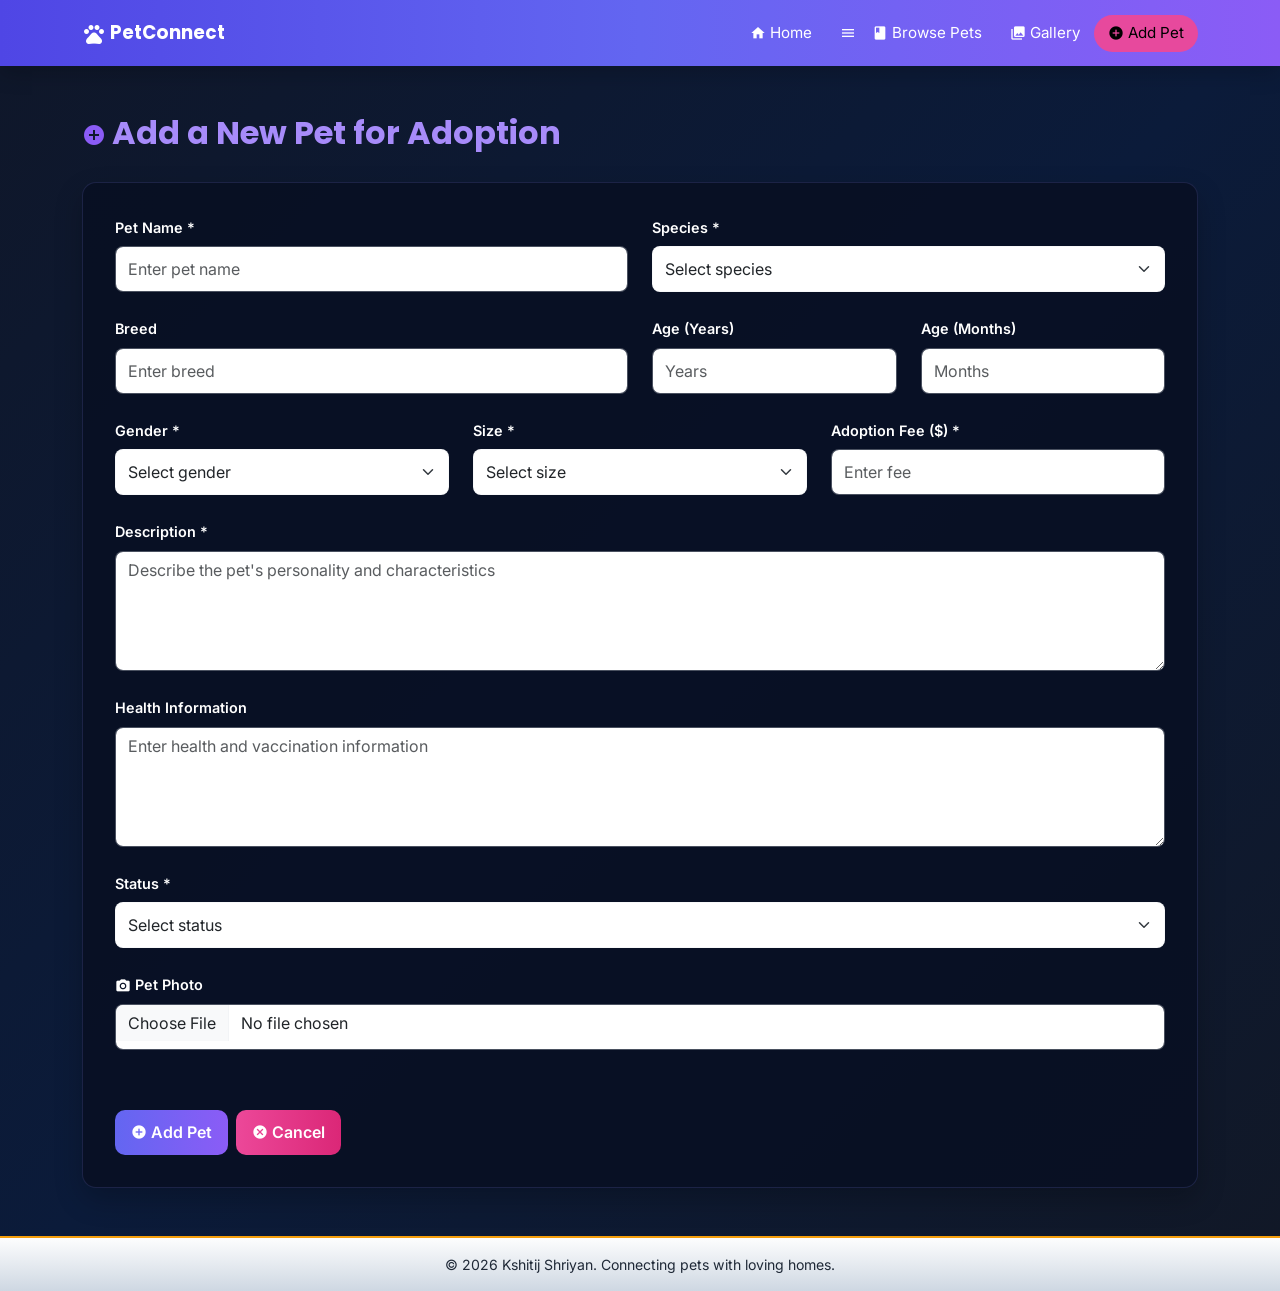
==== a1/add.html @ b30da1f7 "Made add pet page gone thourgh the basic structure of the page." ====
<!DOCTYPE html>
<html lang="en">
<head>
  <meta charset="UTF-8">
  <meta name="viewport" content="width=device-width, initial-scale=1.0">
  <title>PetConnect | Add Pet</title>
  <link rel="icon" type="image/x-icon" href="assets/images/favicon.ico">

  <link rel="preconnect" href="https://fonts.googleapis.com">
  <link rel="preconnect" href="https://fonts.gstatic.com" crossorigin>
  <link href="https://fonts.googleapis.com/css2?family=Inter:wght@400;500;600;700&family=Material+Icons&family=Poppins:wght@400;500;600;700;800&display=swap" rel="stylesheet">

  <link href="https://cdn.jsdelivr.net/npm/bootstrap@5.3.3/dist/css/bootstrap.min.css" rel="stylesheet">
  <link rel="stylesheet" href="assets/css/styles.css">
</head>
<body>
  <header>
    <nav class="navbar navbar-expand-lg site-navbar">
      <div class="container">
        <a class="navbar-brand" href="index.html">
          <span class="material-icons align-middle me-1">pets</span>PetConnect
        </a>

        <button class="navbar-toggler text-white border-0 shadow-none" type="button" data-bs-toggle="collapse" data-bs-target="#mainNav" aria-label="Toggle navigation">
          <span class="material-icons text-white">menu</span>
        </button>

        <div class="collapse navbar-collapse" id="mainNav">
          <ul class="navbar-nav ms-auto">
            <li class="nav-item"><a class="nav-link" href="index.html"><span class="material-icons nav-icon">home</span>Home</a></li>
            <li class="nav-item"><a class="nav-link" href="pets.html"><span class="material-icons nav-icon">menu_book</span>Browse Pets</a></li>
            <li class="nav-item"><a class="nav-link" href="gallery.html"><span class="material-icons nav-icon">photo_library</span>Gallery</a></li>
            <li class="nav-item"><a class="nav-link active" href="add.html"><span class="material-icons nav-icon">add_circle</span>Add Pet</a></li>
          </ul>
        </div>
      </div>
    </nav>
  </header>

  <main class="site-main">
    <section class="container py-5">
      <h1 class="page-title"><span class="material-icons section-icon">add_circle</span>Add a New Pet for Adoption</h1>

      <form class="add-form" id="petForm" novalidate>
        <div class="row g-4">
          <div class="col-md-6">
            <label for="name" class="form-label">Pet Name *</label>
            <input type="text" class="form-control" id="name" name="name" placeholder="Enter pet name" required>
          </div>

          <div class="col-md-6">
            <label for="species" class="form-label">Species *</label>
            <select class="form-select" id="species" name="species" required>
              <option value="">Select species</option>
              <option>Dog</option>
              <option>Cat</option>
              <option>Bird</option>
              <option>Rabbit</option>
              <option>Other</option>
            </select>
          </div>

          <div class="col-md-6">
            <label for="breed" class="form-label">Breed</label>
            <input type="text" class="form-control" id="breed" name="breed" placeholder="Enter breed" required>
          </div>

          <div class="col-md-3">
            <label for="age_years" class="form-label">Age (Years)</label>
            <input type="number" class="form-control" id="age_years" name="age_years" placeholder="Years" min="0" required>
          </div>

          <div class="col-md-3">
            <label for="age_months" class="form-label">Age (Months)</label>
            <input type="number" class="form-control" id="age_months" name="age_months" placeholder="Months" min="0" max="11" required>
          </div>

          <div class="col-md-4">
            <label for="gender" class="form-label">Gender *</label>
            <select class="form-select" id="gender" name="gender" required>
              <option value="">Select gender</option>
              <option>Male</option>
              <option>Female</option>
            </select>
          </div>

          <div class="col-md-4">
            <label for="size" class="form-label">Size *</label>
            <select class="form-select" id="size" name="size" required>
              <option value="">Select size</option>
              <option>Small</option>
              <option>Medium</option>
              <option>Large</option>
              <option>Extra Large</option>
            </select>
          </div>

          <div class="col-md-4">
            <label for="adoption_fee" class="form-label">Adoption Fee ($) *</label>
            <input type="number" class="form-control" id="adoption_fee" name="adoption_fee" placeholder="Enter fee" min="0" step="0.01" required>
          </div>

          <div class="col-12">
            <label for="description" class="form-label">Description *</label>
            <textarea class="form-control" id="description" name="description" rows="4" placeholder="Describe the pet's personality and characteristics" required></textarea>
          </div>

          <div class="col-12">
            <label for="health_info" class="form-label">Health Information</label>
            <textarea class="form-control" id="health_info" name="health_info" rows="3" placeholder="Enter health and vaccination information" required></textarea>
          </div>

          <div class="col-12">
            <label for="status" class="form-label">Status *</label>
            <select class="form-select" id="status" name="status" required>
              <option value="">Select status</option>
              <option>Available</option>
              <option>Pending</option>
              <option>Adopted</option>
            </select>
          </div>

          <div class="col-12">
            <label for="image" class="form-label"><span class="material-icons upload-icon">photo_camera</span>Pet Photo</label>
            <input type="file" class="form-control" id="image" name="image" accept=".jpg,.jpeg,.png,.gif,.webp" required>
            <div id="imageFeedback" class="image-feedback"></div>
            <div id="imagePreviewWrapper" class="preview-wrapper d-none">
              <img id="imagePreview" src="" alt="Image preview" class="preview-image">
            </div>
          </div>

          <div class="col-12 d-flex gap-2">
            <button type="submit" class="btn btn-primary-custom">
              <span class="material-icons btn-icon">add_circle</span>Add Pet
            </button>
            <button type="reset" class="btn btn-secondary-custom">
              <span class="material-icons btn-icon">cancel</span>Cancel
            </button>
          </div>
        </div>
      </form>
    </section>
  </main>

  <footer class="site-footer">
    <div class="container text-center">
      <p>© 2026 Kshitij Shriyan. Connecting pets with loving homes.</p>
    </div>
  </footer>

  <script src="https://cdn.jsdelivr.net/npm/bootstrap@5.3.3/dist/js/bootstrap.bundle.min.js"></script>
  <script src="assets/js/scripts.js"></script>
</body>
</html>
---- a1/assets/css/styles.css ----
:root {
  --primary: #6366f1;
  --primary-dark: #4f46e5;
  --primary-light: #818cf8;
  --secondary: #ec4899;
  --secondary-dark: #db2777;
  --accent-orange: #f59e0b;
  --accent-green: #10b981;
  --accent-purple: #8b5cf6;
  --text-dark: #1f2937;
  --text-light: #6b7280;
  --bg-light: #f9fafb;
  --white: #ffffff;
  --border: #e5e7eb;
  --card-bg: rgba(7, 16, 40, 0.92);
  --page-bg: linear-gradient(135deg, #0f172a 0%, #0b1b3a 50%, #111827 100%);
}

* {
  box-sizing: border-box;
}

body {
  margin: 0;
  font-family: 'Inter', sans-serif;
  color: var(--white);
  background: #e9ecef;
}

h1, h2, h3, h4, h5, h6,
.navbar-brand {
  font-family: 'Poppins', sans-serif;
}

.site-navbar {
  background: linear-gradient(90deg, var(--primary-dark), var(--primary), var(--accent-purple));
  padding: 0.9rem 0;
  box-shadow: 0 8px 20px rgba(0, 0, 0, 0.18);
}

.navbar-brand,
.nav-link {
  color: var(--white);
}

.navbar-brand {
  font-weight: 700;
  font-size: 1.15rem;
}

.nav-link {
  display: flex;
  align-items: center;
  gap: 0.3rem;
  font-size: 0.95rem;
  padding: 0.45rem 0.85rem !important;
  border-radius: 999px;
  transition: 0.25s ease;
}

.nav-link:hover,
.nav-link.active {
  color: var(--white);
  background: rgba(236, 72, 153, 0.95);
}

.nav-icon {
  font-size: 16px;
}

.site-main {
  background: var(--page-bg);
  min-height: calc(100vh - 132px);
}

.carousel-image {
  height: 340px;
  object-fit: cover;
}

.custom-caption {
  left: 20px;
  right: 20px;
  bottom: 16px;
  background: rgba(99, 102, 241, 0.95);
  border-radius: 12px;
  padding: 1rem;
  font-weight: 600;
}

.carousel-control-icon {
  background: rgba(79, 70, 229, 0.72);
  border-radius: 50%;
  padding: 10px;
  font-size: 32px;
}

.section-heading,
.page-title {
  margin-bottom: 1.8rem;
}

.section-heading h1,
.page-title {
  color: #a78bfa;
  font-size: 2rem;
  font-weight: 700;
}

.section-icon {
  vertical-align: middle;
  margin-right: 0.4rem;
  color: var(--accent-purple);
}

.heading-line {
  width: 80px;
  height: 4px;
  border-radius: 999px;
  background: linear-gradient(90deg, var(--secondary), var(--primary));
  margin-top: 0.6rem;
}

.pet-card,
.table-card,
.banner-card,
.add-form {
  background: rgba(8, 15, 35, 0.88);
  border-radius: 14px;
  border: 1px solid rgba(129, 140, 248, 0.16);
  box-shadow: 0 12px 28px rgba(0, 0, 0, 0.22);
}

.pet-card {
  overflow: hidden;
  height: 100%;
  transition: transform 0.25s ease, box-shadow 0.25s ease;
}

.pet-card:hover {
  transform: translateY(-4px);
  box-shadow: 0 18px 32px rgba(0, 0, 0, 0.28);
}

.pet-card-img {
  width: 100%;
  height: 180px;
  object-fit: cover;
  display: block;
}

.pet-card-body {
  padding: 1rem;
}

.pet-card-body h2 {
  font-size: 1rem;
  font-weight: 700;
  margin-bottom: 0.35rem;
  color: var(--white);
}

.pet-card-body p {
  margin-bottom: 0.8rem;
  color: var(--text-light);
  font-size: 0.9rem;
}

.pet-price {
  color: var(--white);
  font-weight: 600;
  font-size: 0.95rem;
}

.banner-card {
  padding: 0.75rem;
}

.table-card {
  padding: 1rem;
  background: rgba(255, 255, 255, 0.96);
}

.pet-table th {
  font-family: 'Poppins', sans-serif;
  font-size: 0.78rem;
  text-transform: uppercase;
  color: var(--text-dark);
  white-space: nowrap;
}

.pet-table td {
  color: var(--text-dark);
  font-size: 0.9rem;
}

.filter-box {
  min-width: 180px;
}

.filter-box label {
  color: var(--white);
  font-size: 0.9rem;
}

.gallery-image-btn {
  border: 0;
  padding: 0;
  background: transparent;
  width: 100%;
  text-align: left;
}

.badge-row {
  display: flex;
  gap: 0.5rem;
  flex-wrap: wrap;
  margin-bottom: 0.8rem;
}

.species-badge,
.status-badge {
  display: inline-block;
  padding: 0.28rem 0.65rem;
  font-size: 0.72rem;
  font-weight: 600;
  border-radius: 999px;
}

.species-badge {
  background: rgba(99, 102, 241, 0.18);
  color: #c4b5fd;
}

.status-badge.available {
  background: rgba(236, 72, 153, 0.95);
  color: var(--white);
}

.status-badge.pending {
  background: rgba(139, 92, 246, 0.95);
  color: var(--white);
}

.status-badge.adopted {
  background: rgba(16, 185, 129, 0.95);
  color: var(--white);
}

.pet-modal-content {
  background: #1f2940;
  border: 1px solid rgba(129, 140, 248, 0.25);
  border-radius: 12px;
}

.pet-modal-content .modal-header {
  background: linear-gradient(90deg, var(--primary-dark), var(--primary));
  border-bottom: 0;
}

.add-form {
  padding: 2rem;
}

.form-label {
  color: var(--white);
  font-weight: 600;
  font-size: 0.9rem;
}

.form-control,
.form-select {
  border-radius: 8px;
  border: 1px solid rgba(229, 231, 235, 0.3);
  min-height: 46px;
}

.form-control:focus,
.form-select:focus {
  border-color: var(--primary-light);
  box-shadow: 0 0 0 0.2rem rgba(99, 102, 241, 0.2);
}

textarea.form-control {
  min-height: 120px;
}

.upload-icon,
.btn-icon {
  font-size: 16px;
  vertical-align: middle;
  margin-right: 0.25rem;
}

.btn-primary-custom,
.btn-secondary-custom {
  border: 0;
  border-radius: 10px;
  color: var(--white);
  padding: 0.65rem 1rem;
  font-weight: 600;
  display: inline-flex;
  align-items: center;
}

.btn-primary-custom {
  background: linear-gradient(90deg, var(--primary), var(--accent-purple));
}

.btn-secondary-custom {
  background: linear-gradient(90deg, var(--secondary), var(--secondary-dark));
}

.image-feedback {
  margin-top: 0.75rem;
  font-size: 0.9rem;
  min-height: 24px;
}

.image-feedback.success {
  color: var(--accent-green);
}

.image-feedback.error {
  color: #f87171;
}

.preview-wrapper {
  margin-top: 1rem;
}

.preview-image {
  width: 110px;
  height: 110px;
  object-fit: cover;
  border-radius: 8px;
  border: 3px solid rgba(255, 255, 255, 0.65);
}

.site-footer {
  background: linear-gradient(180deg, rgba(255,255,255,0.9), rgba(203,213,225,0.9));
  border-top: 2px solid var(--accent-orange);
  color: var(--text-dark);
  padding: 1rem 0;
}

.site-footer p {
  margin: 0;
  font-size: 0.88rem;
}

@media (max-width: 991.98px) {
  .navbar-nav {
    margin-top: 1rem;
    gap: 0.5rem;
  }

  .carousel-image {
    height: 260px;
  }
}

@media (max-width: 767.98px) {
  .section-heading h1,
  .page-title {
    font-size: 1.6rem;
  }

  .add-form {
    padding: 1.25rem;
  }

  .carousel-image {
    height: 220px;
  }
}
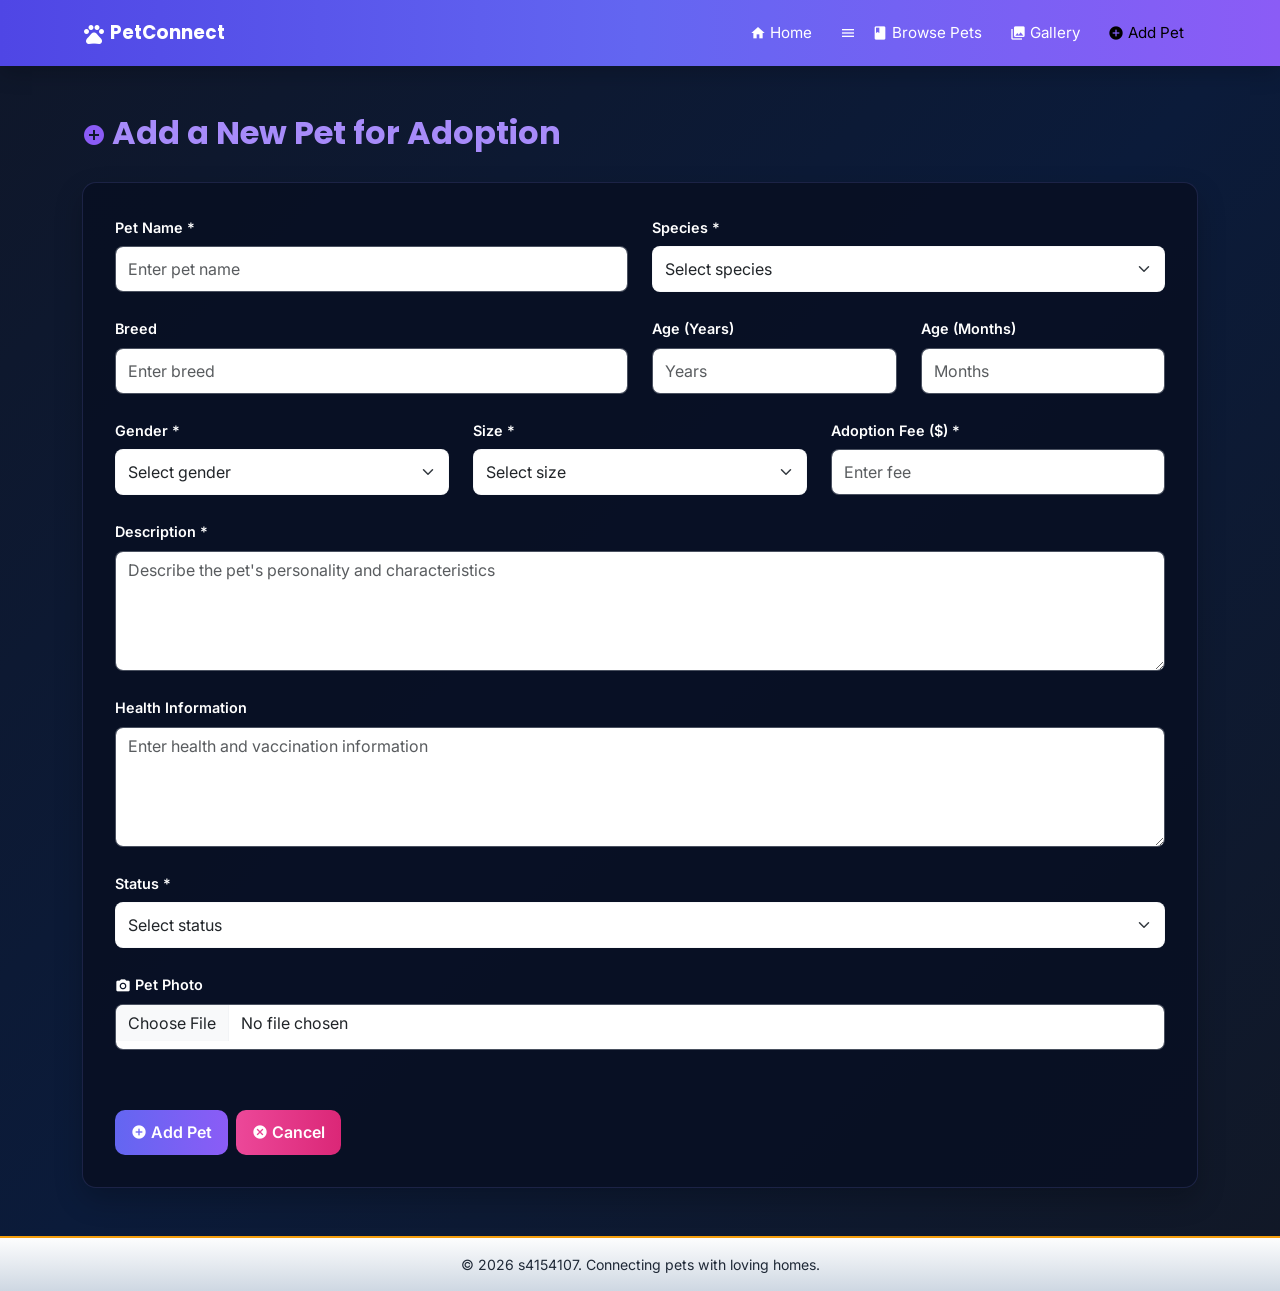
==== commit 17b99827: "made inorchanges and changed the photos set" ====
--- a/a1/add.html
+++ b/a1/add.html
@@ -144,7 +144,7 @@
 
   <footer class="site-footer">
     <div class="container text-center">
-      <p>© 2026 Kshitij Shriyan. Connecting pets with loving homes.</p>
+      <p>© 2026 s4154107. Connecting pets with loving homes.</p>
     </div>
   </footer>
 
--- a/a1/assets/css/styles.css
+++ b/a1/assets/css/styles.css
@@ -56,12 +56,17 @@
   padding: 0.45rem 0.85rem !important;
   border-radius: 999px;
   transition: 0.25s ease;
-}
-
-.nav-link:hover,
+  background: transparent;
+}
+
+.nav-link:hover {
+  color: var(--white);
+  background: rgba(236, 72, 153, 0.95);
+}
+
 .nav-link.active {
   color: var(--white);
-  background: rgba(236, 72, 153, 0.95);
+  background: transparent;
 }
 
 .nav-icon {
@@ -71,6 +76,15 @@
 .site-main {
   background: var(--page-bg);
   min-height: calc(100vh - 132px);
+}
+
+.hero-section {
+  padding-top: 0;
+}
+
+.hero-carousel {
+  border-radius: 0;
+  overflow: hidden;
 }
 
 .carousel-image {
@@ -373,4 +387,10 @@
   .carousel-image {
     height: 220px;
   }
+
+  .custom-caption {
+    left: 12px;
+    right: 12px;
+    bottom: 12px;
+  }
 }
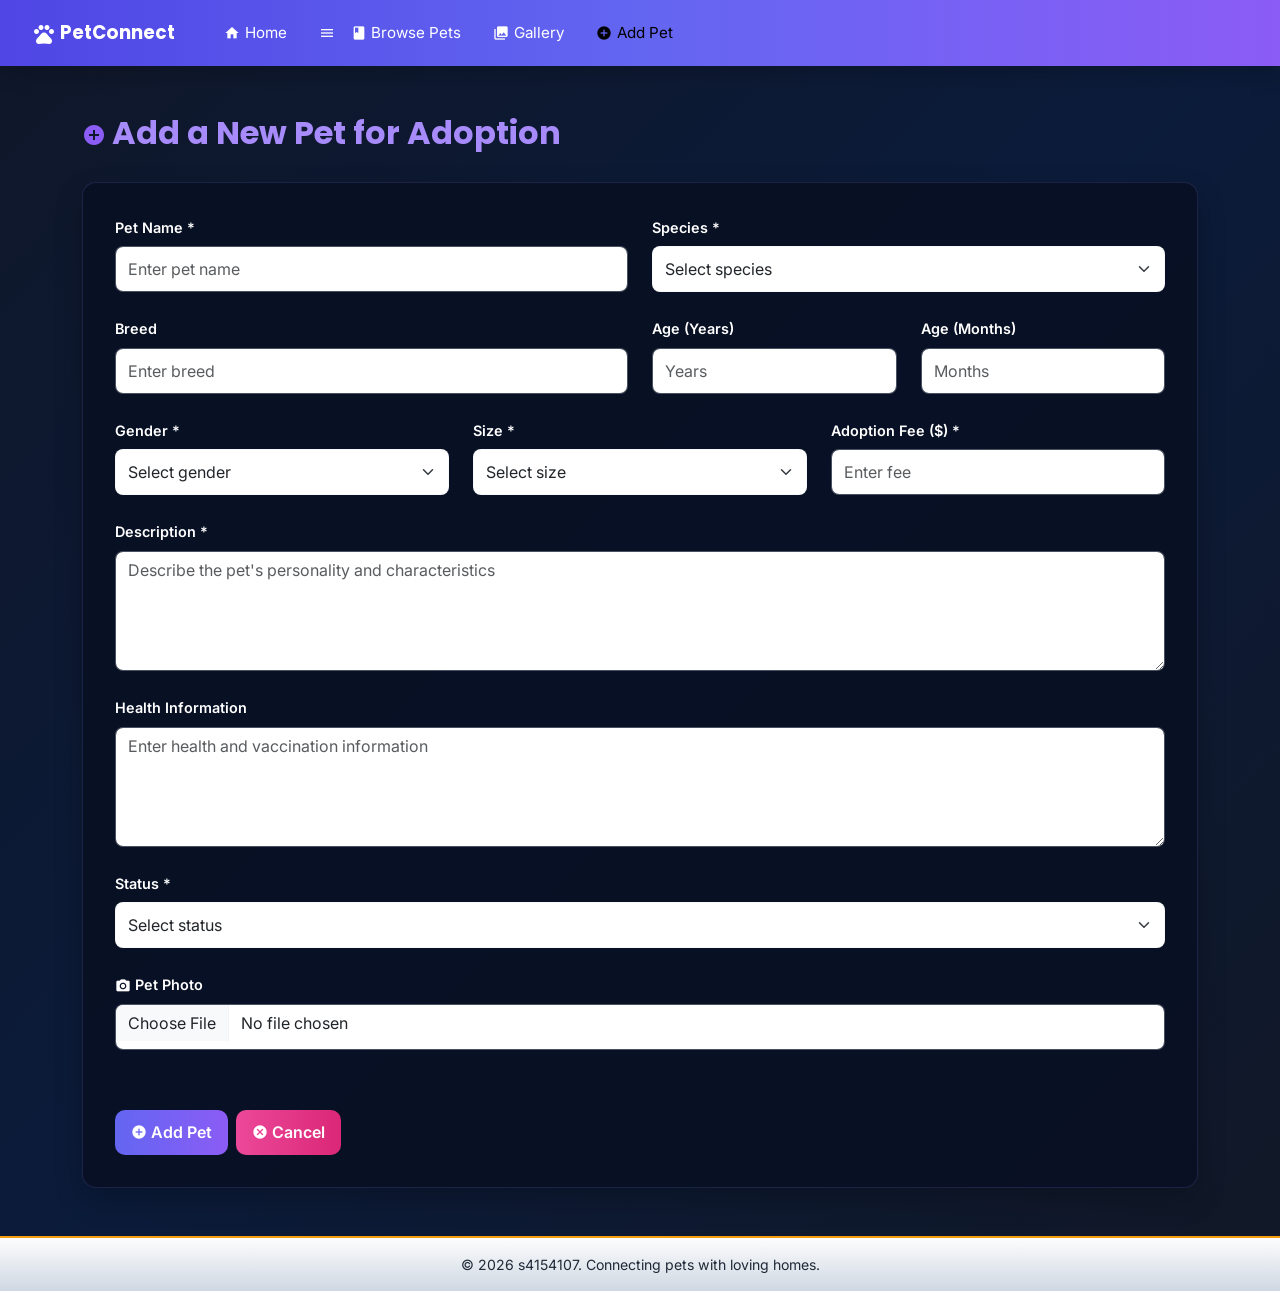
==== commit c5ecda63: "navbar position fixed" ====
--- a/a1/add.html
+++ b/a1/add.html
@@ -26,7 +26,7 @@
         </button>
 
         <div class="collapse navbar-collapse" id="mainNav">
-          <ul class="navbar-nav ms-auto">
+          <ul class="navbar-nav custom-nav-list">
             <li class="nav-item"><a class="nav-link" href="index.html"><span class="material-icons nav-icon">home</span>Home</a></li>
             <li class="nav-item"><a class="nav-link" href="pets.html"><span class="material-icons nav-icon">menu_book</span>Browse Pets</a></li>
             <li class="nav-item"><a class="nav-link" href="gallery.html"><span class="material-icons nav-icon">photo_library</span>Gallery</a></li>
--- a/a1/assets/css/styles.css
+++ b/a1/assets/css/styles.css
@@ -38,6 +38,23 @@
   box-shadow: 0 8px 20px rgba(0, 0, 0, 0.18);
 }
 
+.site-navbar .container {
+  max-width: 1320px;
+  padding-left: 2rem;
+  padding-right: 2rem;
+  display: flex;
+  align-items: center;
+}
+
+.site-navbar .navbar-collapse {
+  flex-grow: 1;
+}
+
+.custom-nav-list {
+  margin-left: 2.2rem;
+  gap: 0.3rem;
+}
+
 .navbar-brand,
 .nav-link {
   color: var(--white);
@@ -46,6 +63,7 @@
 .navbar-brand {
   font-weight: 700;
   font-size: 1.15rem;
+  margin-right: 0;
 }
 
 .nav-link {
@@ -65,7 +83,7 @@
 }
 
 .nav-link.active {
-  color: var(--white);
+  color: #000000;
   background: transparent;
 }
 
@@ -364,7 +382,13 @@
 }
 
 @media (max-width: 991.98px) {
-  .navbar-nav {
+  .site-navbar .container {
+    padding-left: 1rem;
+    padding-right: 1rem;
+  }
+
+  .custom-nav-list {
+    margin-left: 0;
     margin-top: 1rem;
     gap: 0.5rem;
   }
